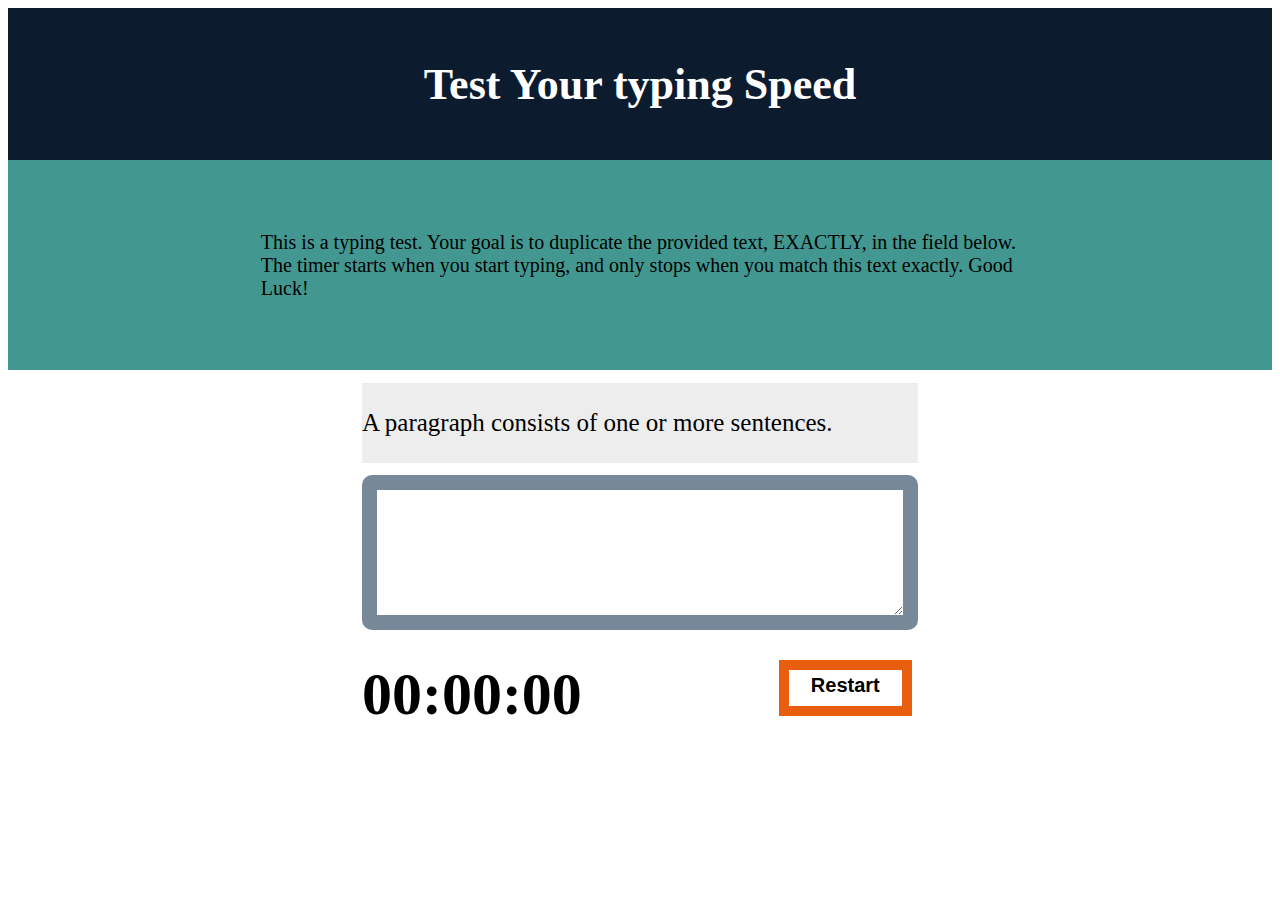
==== index.html @ a50f0a5f "add changes" ====
<!DOCTYPE html>
<html>
<head>
<title>typing</title>
<link rel="stylesheet" type="text/css" href="typing.css">
<meta charset="utf-8">
<meta name="viewport" content="width=device-width, initial-scale=1">
</head>
<body >
       <h1>Test Your typing Speed</h1>
<article class="intro">
  <p>This is a typing test. Your goal is to duplicate the provided text, EXACTLY, in the field below. The timer starts when you start typing, and only stops when you match this text exactly. Good Luck!</p>
</article>

<section class="testArea">
      <div class="origintext">
            <p id="para" ></p>
      </div>
      <div>
        <textarea onpaste="return false;" class="textwrapper" id="textarea" rows="7"></textarea>
     </div>
     <div id="wpm" style="display: none;"></div>

</section>

     <div id="bottom">
         <span id="clock" class="timer">00:00:00</span>
              <span style="float: right;">
                   <button class="button" type="button" id="reset">Restart</button>
             </span>
    </div>

</body>
    <script src="typing.js"></script>
</html>
---- typing.css ----
h1
{  
 background-color:#0D1B2E;
 color:white;
 font-size: 44px;
 text-align: center;
   font-weight: bold;
   margin-top: 0;
   margin-bottom: 0;
   padding-left: 2%;
   padding-right: 2%;
   padding-top: 4%;
   padding-bottom: 4%;
}
.intro
{
  background-color:#429890;
   margin-top:0;
   padding-left: 20%;
   padding-right: 20%;
   font-size: 20px;
   padding-top: 4%;
   padding-bottom: 4%;
}
.origintext
{
  margin-top: 1%;
  margin-bottom: 1%;
  margin-left: 28%;
  margin-right: 28%;
  font-size: 25px;
  padding-top: 1px;
  padding-bottom: 1px;
 background-color: #ededed;
 
}
.textwrapper
{
 padding:10px;
 margin-left: 28%;
 margin-right: 28%;
 border:15px solid lightslategray;
 border-radius: 10px;
 width:40%;
}
#wpm
{
    padding:10px;
	margin-left: 28%;
	margin-right: 28%;
	font-weight: bold;
	font-size: x-large;
	text-align: center;
}
.button
{
 text-align: center;
 padding-top: 5%;
 padding-left: 25%;
 padding-right: 25%;
 padding-bottom: 10%;
 font-size: 20px;
 background-color: white;
 font-weight: bold;
 border: 10px solid #E95D0F;
}
.button:hover
{
    background-color: #E95D0F;
}
#bottom
{
    margin-left: 28%;
    margin-right: 32%;
    padding-top:2%;
    padding-bottom: 2%;   
}
.timer
{
    font-size:60px;
    font-weight: bold;
}

@media screen and (max-width: 680px)
{
 .origintext
   {
	  margin-top: 3%;
	  margin-bottom:3%;
	  margin-left: 10%;
	  margin-right: 10%;
	  font-size: 25px;
	  padding-top: 1px;
	  padding-bottom: 1px;
	 background-color: #ededed;
 
   }
   .textwrapper
	{
	 padding:10px;
	 margin-left: 10%;
	 margin-right: 10%;
	  width: 65%;
	}
	#bottom
	{
	    margin-left: 13%;
	    margin-right: 50%;
	    padding-top:2%;
	    padding-bottom: 2%;   
	}
	
}
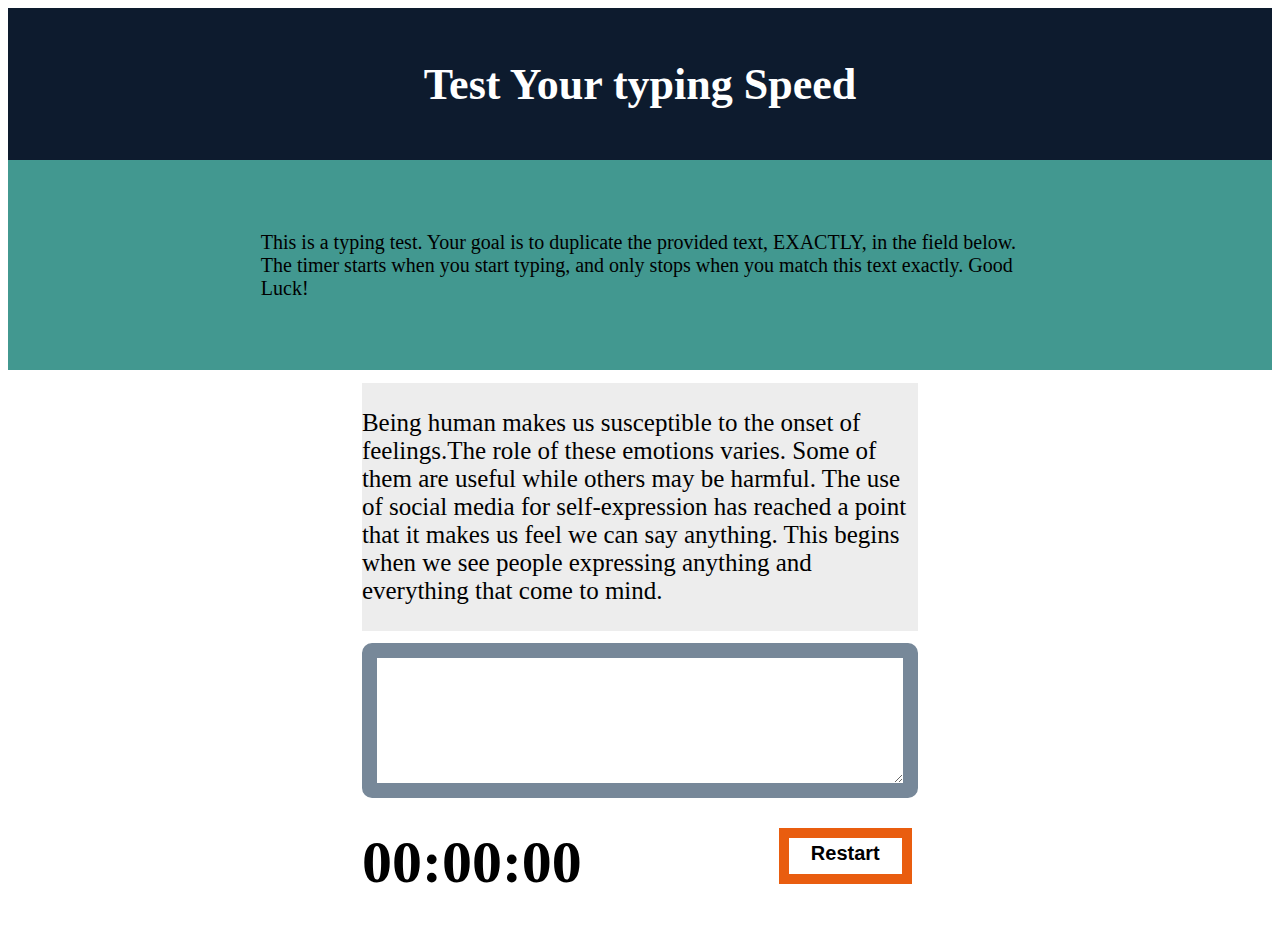
==== commit 079091b3: "add changes" ====
--- a/index.html
+++ b/index.html
@@ -14,12 +14,12 @@
 
 <section class="testArea">
       <div class="origintext">
-            <p id="para" ></p>
+            <p id="para"></p>
       </div>
       <div>
         <textarea onpaste="return false;" class="textwrapper" id="textarea" rows="7"></textarea>
      </div>
-     <div id="wpm" style="display: none;"></div>
+     <div id="wpm" style="display: none; margin-bottom: 5%;"></div>
 
 </section>
 
